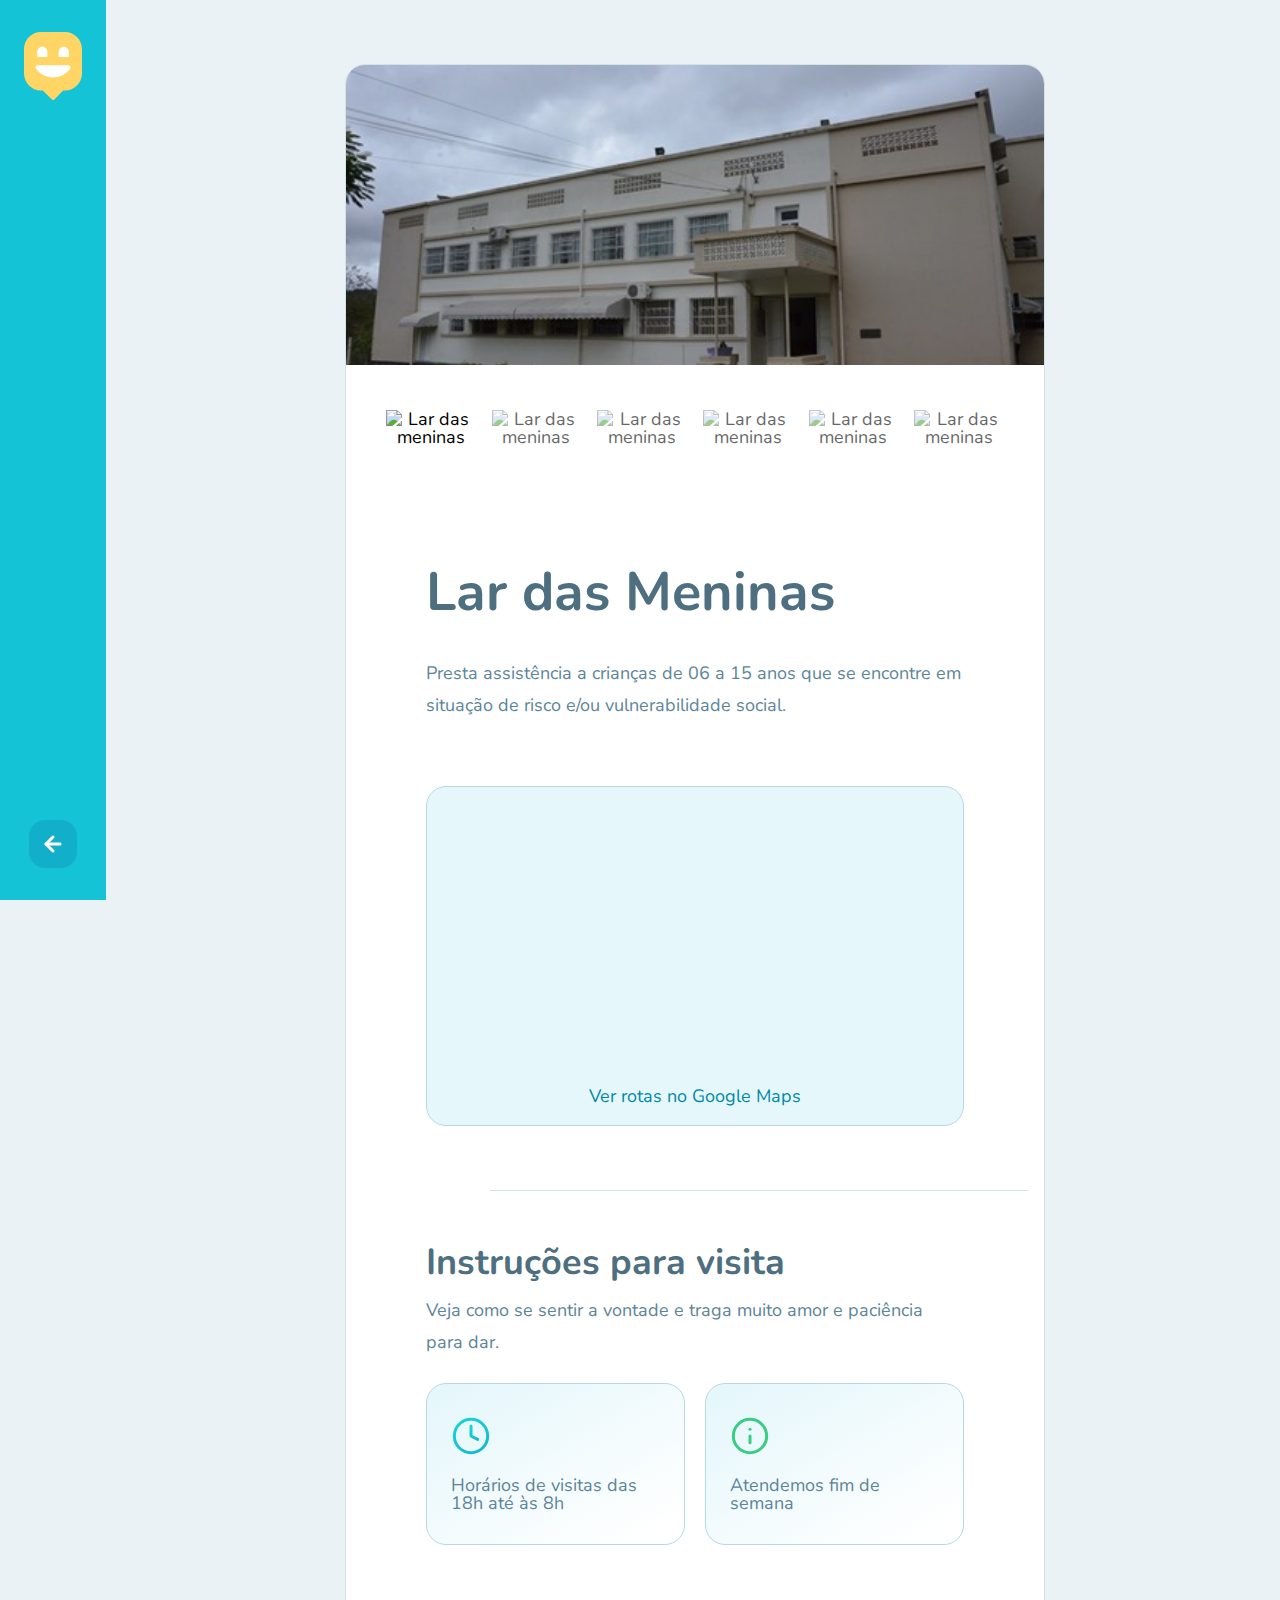
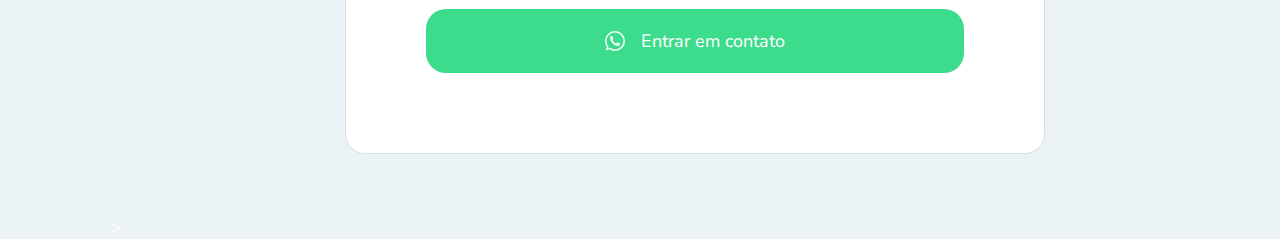
==== orphanage.html @ 9c7068bb "Add files via upload" ====
<!DOCTYPE html>
<html lang="pt_BR">
  <head>
    <meta charset="UTF-8" />
    <meta name="viewport" content="width=device-width, initial-scale=1.0" />
    <title>Lar das Meninas | Happy</title>

    <link rel="stylesheet" href="https://unpkg.com/leaflet@1.7.1/dist/leaflet.css"
   integrity="sha512-xodZBNTC5n17Xt2atTPuE1HxjVMSvLVW9ocqUKLsCC5CXdbqCmblAshOMAS6/keqq/sMZMZ19scR4PsZChSR7A=="
   crossorigin=""/>

   <script src="https://unpkg.com/leaflet@1.7.1/dist/leaflet.js"
   integrity="sha512-XQoYMqMTK8LvdxXYG3nZ448hOEQiglfqkJs1NOQV44cWnUrBc8PkAOcXy20w0vlaXaVUearIOBhiXZ5V3ynxwA=="
   crossorigin=""></script>


    <link rel="icon" href="./public/images/logo-icon.png" />

    <link rel="stylesheet" href="./public/css/main.css" />
    <link rel="stylesheet" href="./public/css/animations.css" />
    <link rel="stylesheet" href="./public/css/page-orphanage.css" />

    <link
      href="https://fonts.googleapis.com/css2?family=Nunito:wght@400;600;700;800&display=swap"
      rel="stylesheet"
    />
  </head>
  <body>
    <div id="page-orphanage">
      <aside class="animate-right sidebar">
        <img src="./public/images/map-marker.svg" alt="Happy">

        <footer>
          <button onclick="history.back()">
            <img src="./public/images/arrow-back.svg" alt="Voltar">
          </button>
        </footer>
        
      </aside>
      <main class="animate-appear with-sidebar">
        <div class="orphanage-details">
          <img src="./public/images/home.jpg" alt="Lar das Meninas">
          <div class="images">
            <button onclick="selectImage(event)" class="active" type="button">
              <img src="https://source.unsplash.com/random?id=1" alt="Lar das meninas">
            </button>
            <button onclick="selectImage(event)" type="button">
              <img src="https://source.unsplash.com/random?id=2" alt="Lar das meninas">
            </button>
            <button onclick="selectImage(event)" type="button">
              <img src="https://source.unsplash.com/random?id=3" alt="Lar das meninas">
            </button>
            <button onclick="selectImage(event)" type="button">
              <img src="https://source.unsplash.com/random?id=4" alt="Lar das meninas">
            </button>
            <button onclick="selectImage(event)" type="button">
              <img src="https://source.unsplash.com/random?id=5" alt="Lar das meninas">
            </button>
            <button onclick="selectImage(event)" type="button">
              <img src="https://source.unsplash.com/random?id=6" alt="Lar das meninas">
            </button>
          </div>
          <div class="orphanage-details-content">
            <h1>Lar das Meninas</h1>
            <p>
              Presta assistência a crianças de 06 a 15 anos que se encontre em situação de risco
              e/ou vulnerabilidade social.
            </p>
            <div class="map-container">
              <div id="mapid"></div>
              <footer>
                <a href="">Ver rotas no Google Maps</a>
              </footer>
            </div>
            <hr>

            <h2>Instruções para visita</h2>
            <p>Veja como se sentir a vontade e traga muito amor e paciência para dar.</p>

            <div class="open-details">
              <div class="hour">
                <img src="./public/images/clock.svg" alt="Horários">
                Horários de visitas das 18h até às 8h
              </div>
              <div class="open-on-weekends">
                <img src="./public/images/info.svg" alt="Informações">
                Atendemos fim de semana
              </div>
            </div>

            <button class="primary-button" type="button">
              <img src="./public/images/whatsapp.svg" alt="Chamar no whatsapp"/>
              Entrar em contato
            </button>
          </div>
        </div>>

      </main>
      
    </div>

    <script src="./public/scripts/page-orphanage.js"></script>

  </body>
</html>
---- public/css/main.css ----
* {
  margin: 0;
  padding: 0;
  box-sizing: border-box;
}

body {
  height: 100vh;
  color: white;
  background: #ebf2f5
}

:root {
  font-size: 62.5%;
}

body,
input,
button,
textarea {
  font: 400 18px/1 "Nunito", sans-serif;
}
---- public/css/animations.css ----
@keyframes up {
    from {
        opacity: 0;
        transform: translateY(16px);
    }

    to {
        opacity: 1;
        transform: translateY(0);
    }
}

@keyframes rigth {
    from {
        transform: translateX(-100%);
    }
    to {
        transform: translateX(0);
    }
}

@keyframes appear {
    from {
        opacity: 0;
    }
    to {
        opacity: 1;
    }
}

animate-up {
    animation-name: up;
    animation-duration: 300ms;
    animation-fill-mode: backwards;

}

animate-rigth {
    animation-name: rigth;
    animation-duration: 300ms;
}

animate-appear {
    animation-name: appear;
    animation-duration: 300ms;
    animation-fill-mode: backwards;
}
---- public/css/page-orphanage.css ----
#page-orphanage {
    display: flex;
    min-height: 100vh;
}

aside.sidebar {
    position: fixed;
    height: 100%;
    padding: 32px 24px;
    background: #15c3d6;

    display: flex;
    flex-direction: column;
    justify-content: space-between;
    align-items: center;

}

aside.sidebar footer button {
    width: 48px;
    height: 48px;
    border: none;
    background: #12afcb;
    border-radius: 1.6rem;
    cursor: pointer;
}

aside.sidebar footer button {
    width: 48px;
    height: 48px;
    border: none;
    background: #12afcb;
    border-radius: 1.6rem;
    cursor: pointer;
    display: flex;
    align-items: center;
    justify-content: center;
    transition: background-color 0.2s;
}

aside.sidebar footer button:hover {
    background: #17d6eb;
}

.with-sidebar {
    padding-left: 110px;

}

main {
    flex: 1;
}

.orphanage-details {
    width: 70rem;
    margin: 6.4rem auto;
    background: white;
    border: 1px solid #D3E2e5;

    border-radius: 2rem;
    overflow: hidden;
}

.orphanage-details > img {
    width: 100%;
    height: 30rem;
    object-fit: cover;
}

.images {
    display: grid;
    grid-template-columns: repeat(6, 1fr);
    column-gap: 1.6rem;
    margin: 16px 40px 0;
}

.images button {
    border: 0;
    background: none;

    height: 8.8rem;
    cursor: pointer;
    border-radius: 2rem;

    overflow: hidden;
    opacity: 0.6;

    transition: opacity 0.2s;
}

.images button:hover,
.images button.active {
    opacity: 1;
}

.images button img {
    width: 100%;
    height: 8.8rem;
    object-fit: cover;
}

.orphanage-details-content {
    padding: 8rem;
}

.orphanage-details-content h1 {
    color: #4d6f80;
    font-size: 5.4rem;
    line-height: 1.5;
    margin-bottom: 0.8rem;
}

.orphanage-details-content p {
    line-height: 1.8;
    color: #5c8599;
    margin-top: 2.4rem;
}

.map-container {
    margin-top: 6.4rem;
    background: #e6f7fb;
    border: 1px solid #b3dae2;
    border-radius: 2rem;
}

#mapid {
    width: 100%;
    height: 28rem;
}

.map-container footer {
    padding: 2rem 0;
    text-align: center;
}

.map-container footer a {
    color: #0089a5;
    text-decoration: none;
}

.map-container .leaflet-container {
    border-bottom: 1px solid #dde3f0;
    border-radius: 2rem;
}

.orphanage-details-content hr {
    width: 100%;
    height: 1px;

    border: 0;

    background: #D3E2E6;
    margin: 6.4rem;
}

.orphanage-details-content h2 {
    font-size: 3.6rem;
    line-height: 1.5rem;
    color: #4d6f80;
}

.open-details {
    margin-top: 2.4rem;
    color: #5c8599;
    display: grid;
    grid-template-columns: 1fr 1fr;
    column-gap: 2rem;
}

.open-details div {
    padding: 3.2rem 2.4rem;

}

.open-details img {
    display: block;

    margin-bottom: 2rem;
}

.open-details .hour {
    background: linear-gradient(149.97deg, #E6f7fb 8.13%, #ffffff 92.67%);
    border: 1px solid #b3dae2;
    border-radius: 20px;
}

.open-details .open-on-weekends {
    background: linear-gradient(149.97deg, #E6f7fb 8.13%, #ffffff 92.67%);
    border: 1px solid #b3dae2;
    border-radius: 20px;
}

.primary-button {
    margin-top: 6.4rem;
    width: 100%;
    height: 6.4rem;
    border: 0;

    cursor: pointer;

    background: #3cdc8c;
    border-radius:2rem;
    color: white;

    display: flex;
    align-items: center;
    justify-content: center;

    transition: background-color .2s;
}

.primary-button:hover {
    background: #36cf82;
}

.primary-button img {
    margin-right: 1.6rem;
}
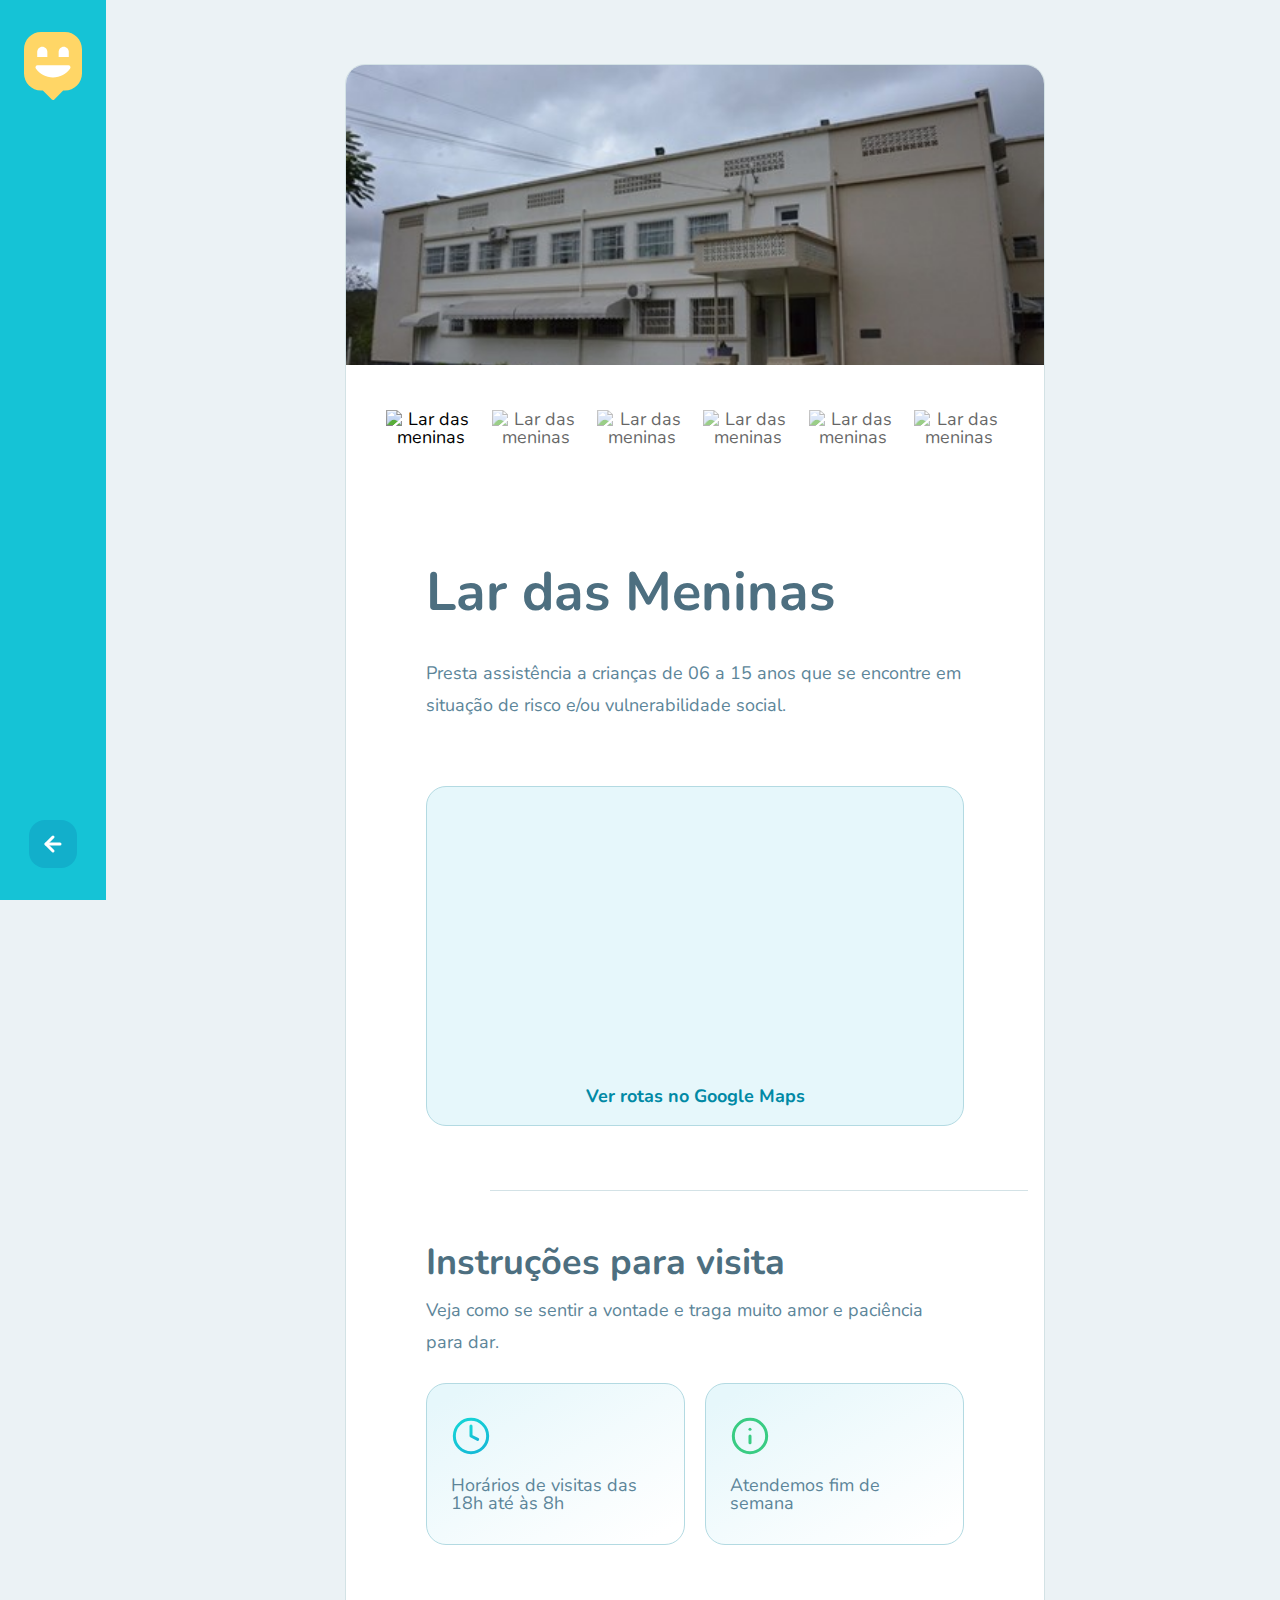
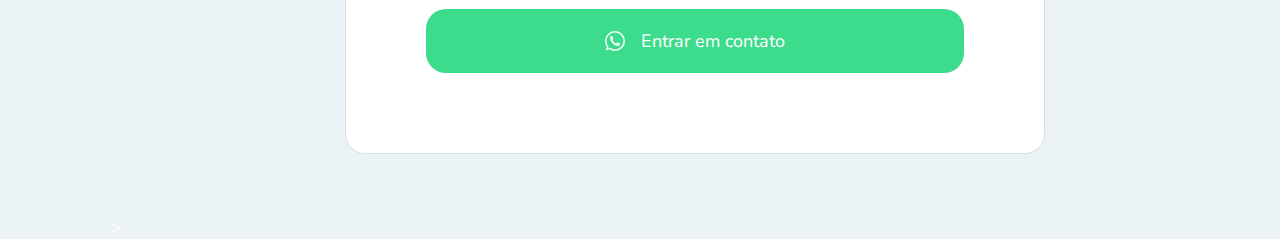
==== commit 8a93510a: "Add files via upload" ====
--- a/orphanage.html
+++ b/orphanage.html
@@ -18,6 +18,9 @@
 
     <link rel="stylesheet" href="./public/css/main.css" />
     <link rel="stylesheet" href="./public/css/animations.css" />
+    <link rel="stylesheet" href="./public/css/sidebar.css" />
+    <link rel="stylesheet" href="./public/css/map.css" />
+    <link rel="stylesheet" href="./public/css/buttons.css" />
     <link rel="stylesheet" href="./public/css/page-orphanage.css" />
 
     <link
--- a/public/css/sidebar.css
+++ b/public/css/sidebar.css
@@ -0,0 +1,43 @@
+aside.sidebar {
+    position: fixed;
+    height: 100%;
+    padding: 32px 24px;
+    background: #15c3d6;
+
+    display: flex;
+    flex-direction: column;
+    justify-content: space-between;
+    align-items: center;
+
+}
+
+aside.sidebar footer button {
+    width: 48px;
+    height: 48px;
+    border: none;
+    background: #12afcb;
+    border-radius: 1.6rem;
+    cursor: pointer;
+}
+
+aside.sidebar footer button {
+    width: 48px;
+    height: 48px;
+    border: none;
+    background: #12afcb;
+    border-radius: 1.6rem;
+    cursor: pointer;
+    display: flex;
+    align-items: center;
+    justify-content: center;
+    transition: background-color 0.2s;
+}
+
+aside.sidebar footer button:hover {
+    background: #17d6eb;
+}
+
+.with-sidebar {
+    padding-left: 110px;
+
+}
--- a/public/css/map.css
+++ b/public/css/map.css
@@ -0,0 +1,29 @@
+
+.map-container {
+    margin-top: 6.4rem;
+    background: #e6f7fb;
+    border: 1px solid #b3dae2;
+    border-radius: 2rem;
+}
+
+#mapid {
+    width: 100%;
+    height: 28rem;
+}
+
+.map-container footer {
+    padding: 2rem 0;
+    text-align: center;
+}
+
+.map-container footer a {
+    color: #0089a5;
+    text-decoration: none;
+    font-weight: 700;
+}
+
+.map-container .leaflet-container {
+    border-bottom: 1px solid #dde3f0;
+    border-radius: 2rem;
+}
+
--- a/public/css/buttons.css
+++ b/public/css/buttons.css
@@ -0,0 +1,54 @@
+.primary-button {
+    margin-top: 6.4rem;
+    width: 100%;
+    height: 6.4rem;
+    border: 0;
+
+    cursor: pointer;
+
+    background: #3cdc8c;
+    border-radius:2rem;
+    color: white;
+
+    display: flex;
+    align-items: center;
+    justify-content: center;
+
+    transition: background-color .2s;
+}
+
+.primary-button:hover {
+    background: #36cf82;
+}
+
+.primary-button img {
+    margin-right: 1.6rem;
+}
+
+.button-select {
+    display: grid;
+    grid-template-columns: 1fr 1fr;
+}
+
+.button-select button {
+    height: 6.4rem;
+    background: #f5f8fa;
+    border: 1px solid #d3e2e5;
+    color: #5c8599;
+    cursor: pointer;
+}
+
+.button-select button.active {
+    background: #edfff6;
+    border: 1px solid #a1e9c5;
+    color: #37c77f;
+    
+}
+
+.button-select button:first-child {
+    border-radius: 2rem 0 0 2rem;
+}
+
+.button-select button:last-child {
+    border-radius: 0 2rem 2rem 0;
+}--- a/public/css/page-orphanage.css
+++ b/public/css/page-orphanage.css
@@ -3,49 +3,6 @@
     min-height: 100vh;
 }
 
-aside.sidebar {
-    position: fixed;
-    height: 100%;
-    padding: 32px 24px;
-    background: #15c3d6;
-
-    display: flex;
-    flex-direction: column;
-    justify-content: space-between;
-    align-items: center;
-
-}
-
-aside.sidebar footer button {
-    width: 48px;
-    height: 48px;
-    border: none;
-    background: #12afcb;
-    border-radius: 1.6rem;
-    cursor: pointer;
-}
-
-aside.sidebar footer button {
-    width: 48px;
-    height: 48px;
-    border: none;
-    background: #12afcb;
-    border-radius: 1.6rem;
-    cursor: pointer;
-    display: flex;
-    align-items: center;
-    justify-content: center;
-    transition: background-color 0.2s;
-}
-
-aside.sidebar footer button:hover {
-    background: #17d6eb;
-}
-
-.with-sidebar {
-    padding-left: 110px;
-
-}
 
 main {
     flex: 1;
@@ -190,29 +147,3 @@
     border-radius: 20px;
 }
 
-.primary-button {
-    margin-top: 6.4rem;
-    width: 100%;
-    height: 6.4rem;
-    border: 0;
-
-    cursor: pointer;
-
-    background: #3cdc8c;
-    border-radius:2rem;
-    color: white;
-
-    display: flex;
-    align-items: center;
-    justify-content: center;
-
-    transition: background-color .2s;
-}
-
-.primary-button:hover {
-    background: #36cf82;
-}
-
-.primary-button img {
-    margin-right: 1.6rem;
-}